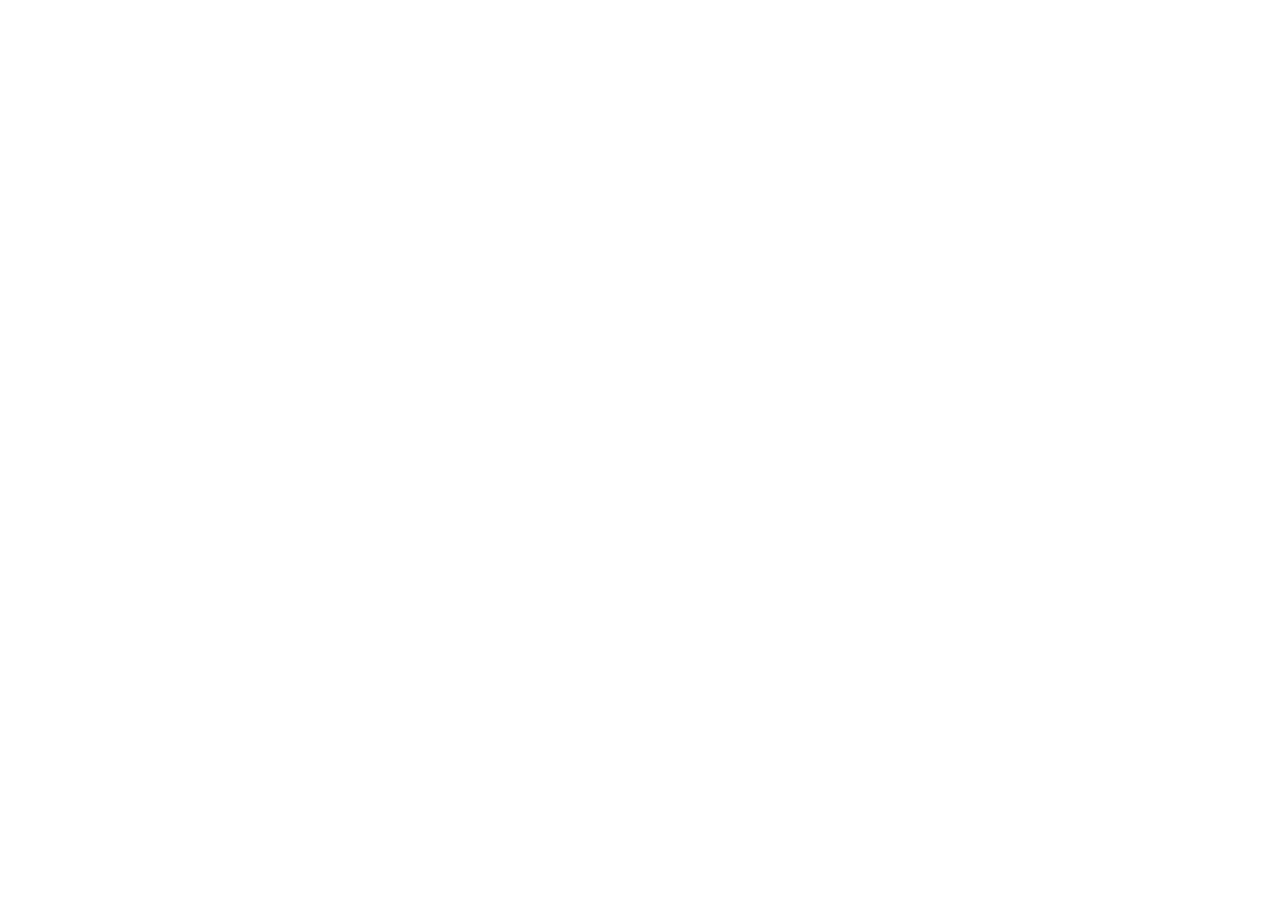
==== index.html @ eba401ea "Files set up and linked, favicon brought in. VT323 font set up." ====
<!DOCTYPE html>
<html lang="en">
<head>
  <meta charset="UTF-8">
  <meta name="viewport" content="width=device-width, initial-scale=1.0">
  <link rel="icon" href="./images/TheFavicon.png">
  <link rel="stylesheet" href="./css/main.css">
  <title>The Universe</title>
</head>
<body>
  
  <script src="./js/main.js"></script>
</body>
</html>
---- css/main.css ----
@import url('https://fonts.googleapis.com/css2?family=VT323&display=swap');

* {
  font-family: 'VT323', monospace;
}
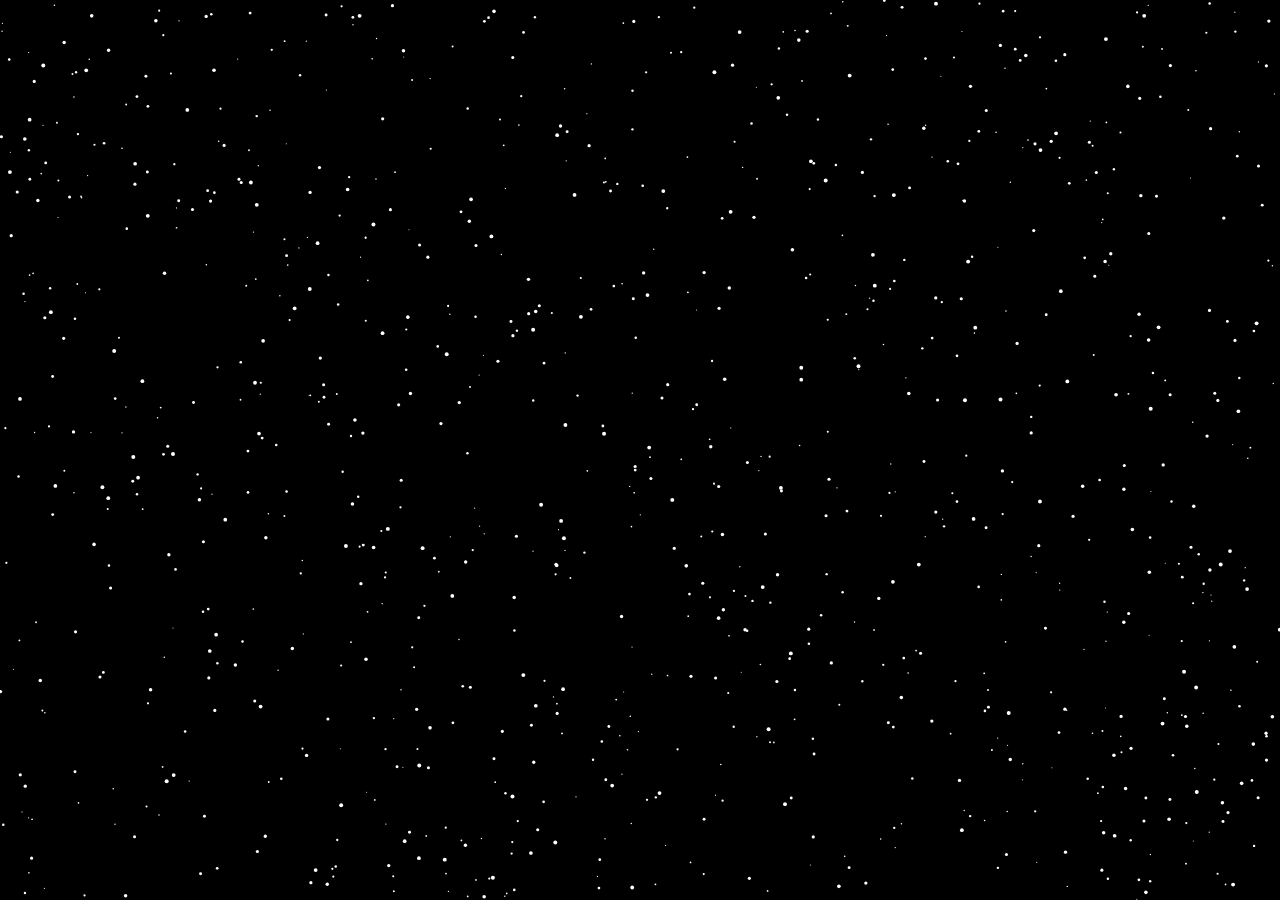
==== commit 3c9d6f0d: "Small update." ====
--- a/index.html
+++ b/index.html
@@ -5,10 +5,10 @@
   <meta name="viewport" content="width=device-width, initial-scale=1.0">
   <link rel="icon" href="./images/TheFavicon.png">
   <link rel="stylesheet" href="./css/main.css">
-  <title>The Universe</title>
+  <title>Starfield</title>
 </head>
 <body>
-  
-  <script src="./js/main.js"></script>
+  <canvas id="starfield" class="starfield"></canvas>
+  <script src="./js/main.js" type="module"></script>
 </body>
 </html>
--- a/css/main.css
+++ b/css/main.css
@@ -2,4 +2,37 @@
 
 * {
   font-family: 'VT323', monospace;
-}+}
+
+:root {
+  --dark: #000;
+  --light: #fffdfa;
+  --gold: #ffd700;
+}
+
+body {
+  margin: 0;
+  overflow: hidden;
+  background-color: var(--dark);
+}
+
+.starfield {
+  position: absolute;
+  top: 0;
+  left: 0;
+  z-index: 0;
+}
+
+.indicator {
+  position: absolute;
+  z-index: 1000;
+  background: rgba(0, 0, 0, 0.8);
+  border: 1px solid var(--gold);
+  color: var(--light);
+  padding: 6px 10px;
+  border-radius: 4px;
+  pointer-events: none;
+  white-space: pre;
+  display: none;
+}
+
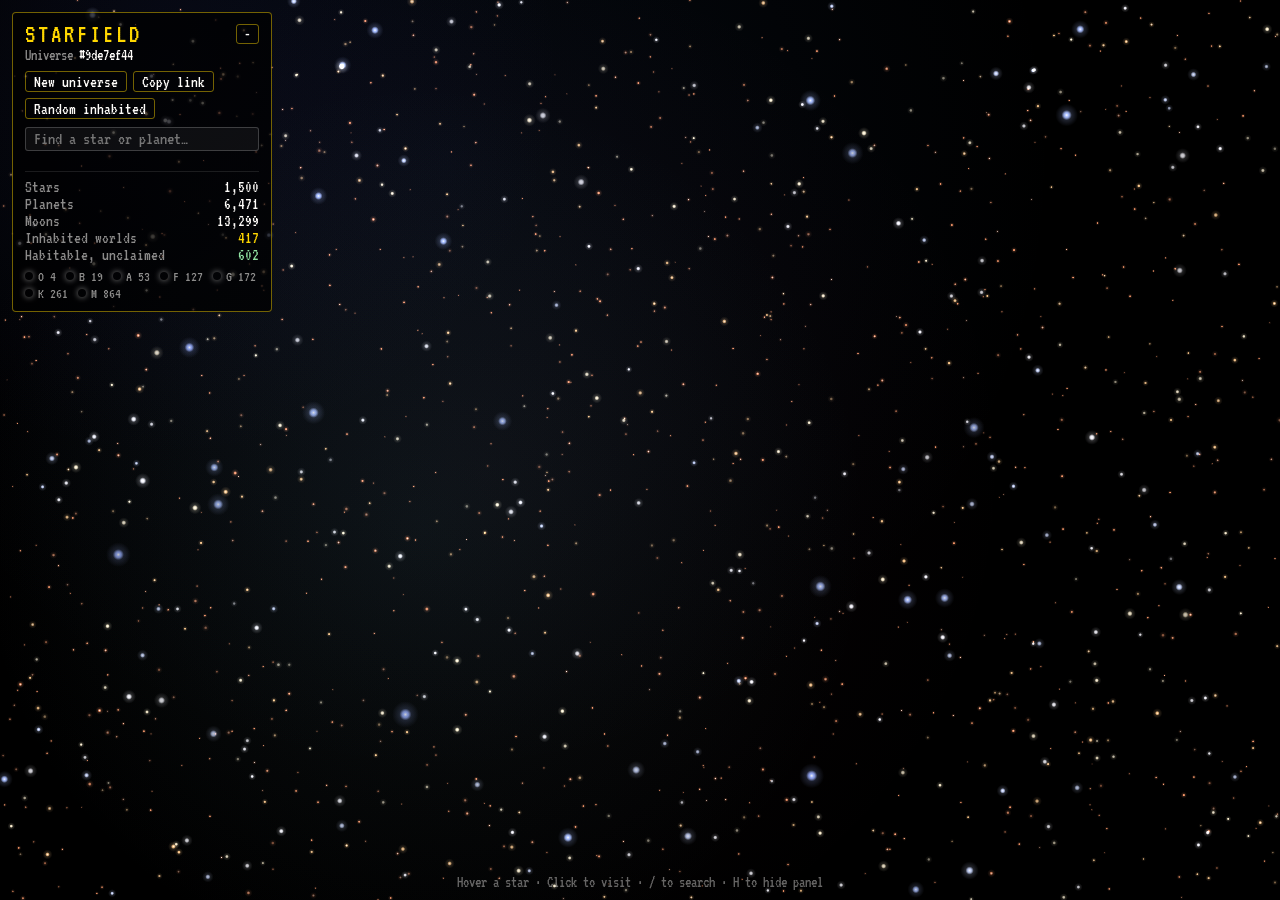
==== commit 22866eb7: "Project updated with better UI and solar system animation." ====
--- a/index.html
+++ b/index.html
@@ -4,11 +4,18 @@
   <meta charset="UTF-8">
   <meta name="viewport" content="width=device-width, initial-scale=1.0">
   <link rel="icon" href="./images/TheFavicon.png">
+  <link rel="preconnect" href="https://fonts.googleapis.com">
+  <link rel="preconnect" href="https://fonts.gstatic.com" crossorigin>
+  <link rel="stylesheet" href="https://fonts.googleapis.com/css2?family=VT323&display=swap">
   <link rel="stylesheet" href="./css/main.css">
   <title>Starfield</title>
 </head>
 <body>
   <canvas id="starfield" class="starfield"></canvas>
+  <canvas id="system" class="system"></canvas>
+  <aside id="hud" class="hud"></aside>
+  <aside id="system-panel" class="system-panel"></aside>
+  <div id="hint" class="hint">Hover a star · Click to visit · / to search · H to hide panel</div>
   <script src="./js/main.js" type="module"></script>
 </body>
-</html>+</html>
--- a/css/main.css
+++ b/css/main.css
@@ -1,38 +1,346 @@
-@import url('https://fonts.googleapis.com/css2?family=VT323&display=swap');
-
-* {
-  font-family: 'VT323', monospace;
-}
-
 :root {
   --dark: #000;
   --light: #fffdfa;
+  --muted: rgba(255, 253, 250, 0.55);
   --gold: #ffd700;
+  --gold-dim: rgba(255, 215, 0, 0.45);
+  --green: #8fe0a0;
+  --panel: rgba(0, 0, 0, 0.72);
+}
+
+* {
+  box-sizing: border-box;
+}
+
+html,
+body,
+button,
+input {
+  font-family: "VT323", monospace;
 }
 
 body {
   margin: 0;
   overflow: hidden;
   background-color: var(--dark);
-}
-
-.starfield {
+  color: var(--light);
+  font-size: 18px;
+}
+
+canvas {
   position: absolute;
   top: 0;
   left: 0;
+  display: block;
+}
+
+.starfield {
   z-index: 0;
 }
+.system {
+  z-index: 10;
+  display: none;
+}
+
+button {
+  background: transparent;
+  border: 1px solid var(--gold-dim);
+  color: var(--light);
+  padding: 1px 8px;
+  border-radius: 3px;
+  font-size: 17px;
+  cursor: pointer;
+}
+
+button:hover {
+  background: rgba(255, 215, 0, 0.12);
+  border-color: var(--gold);
+  color: var(--gold);
+}
+
+.dim {
+  color: var(--muted);
+}
+.gold,
+.inhabited {
+  color: var(--gold);
+}
+.green,
+.habitable {
+  color: var(--green);
+}
+
+.class-dot {
+  display: inline-block;
+  width: 8px;
+  height: 8px;
+  border-radius: 50%;
+  margin-right: 5px;
+  vertical-align: 1px;
+  box-shadow: 0 0 6px currentColor;
+}
+
+.tag {
+  margin-left: 5px;
+  padding: 0 4px;
+  border-radius: 2px;
+  font-size: 15px;
+}
+
+.tag.inhabited {
+  color: #000;
+  background: var(--gold);
+}
+.tag.habitable {
+  color: #000;
+  background: var(--green);
+}
+.tag.dim {
+  border: 1px solid rgba(255, 255, 255, 0.2);
+}
+
+/* ---------- HUD ---------- */
+
+.hud {
+  position: absolute;
+  top: 12px;
+  left: 12px;
+  z-index: 20;
+  width: 260px;
+  padding: 8px 12px 10px;
+  background: var(--panel);
+  border: 1px solid var(--gold-dim);
+  border-radius: 4px;
+}
+
+.hud.collapsed {
+  width: auto;
+  padding-bottom: 8px;
+}
+.hud.collapsed .hud-body {
+  display: none;
+}
+
+.hud-head {
+  display: flex;
+  justify-content: space-between;
+  align-items: center;
+  gap: 12px;
+}
+
+.hud-title {
+  color: var(--gold);
+  font-size: 26px;
+  letter-spacing: 3px;
+}
+
+.hud-toggle {
+  padding: 0 7px;
+  line-height: 1.1;
+}
+
+.hud-seed {
+  color: var(--muted);
+  font-size: 16px;
+}
+.hud-seed span {
+  color: var(--light);
+}
+
+.hud-buttons {
+  display: flex;
+  flex-wrap: wrap;
+  gap: 6px;
+  margin: 8px 0;
+}
+
+.hud-search input {
+  width: 100%;
+  background: rgba(255, 255, 255, 0.05);
+  border: 1px solid rgba(255, 255, 255, 0.2);
+  border-radius: 3px;
+  color: var(--light);
+  font-size: 18px;
+  padding: 2px 8px;
+  outline: none;
+}
+
+.hud-search input:focus {
+  border-color: var(--gold);
+}
+
+.hud-msg {
+  min-height: 18px;
+  margin-top: 2px;
+  color: var(--muted);
+  font-size: 16px;
+}
+
+.hud-stats {
+  display: grid;
+  grid-template-columns: 1fr auto;
+  column-gap: 12px;
+  padding-top: 6px;
+  border-top: 1px solid rgba(255, 255, 255, 0.1);
+  font-size: 17px;
+}
+
+.hud-stats > span {
+  color: var(--muted);
+}
+.hud-stats b {
+  font-weight: normal;
+  text-align: right;
+}
+
+.hud-classes {
+  grid-column: 1 / -1;
+  display: flex;
+  flex-wrap: wrap;
+  gap: 2px 10px;
+  margin-top: 6px;
+  color: var(--muted);
+  font-size: 15px;
+}
+
+.hint {
+  position: absolute;
+  bottom: 10px;
+  left: 50%;
+  transform: translateX(-50%);
+  z-index: 20;
+  color: rgba(255, 253, 250, 0.4);
+  font-size: 16px;
+  white-space: nowrap;
+  pointer-events: none;
+}
+
+/* ---------- tooltip ---------- */
 
 .indicator {
+  position: fixed;
+  z-index: 1000;
+  display: none;
+  max-width: 360px;
+  padding: 6px 10px;
+  background: rgba(0, 0, 0, 0.85);
+  border: 1px solid var(--gold);
+  border-radius: 4px;
+  color: var(--light);
+  font-size: 17px;
+  line-height: 1.15;
+  pointer-events: none;
+}
+
+.indicator > div {
+  white-space: nowrap;
+}
+.tt-title {
+  color: var(--gold);
+  font-size: 22px;
+}
+.tt-sub {
+  color: var(--muted);
+  margin-bottom: 3px;
+}
+.tt-foot {
+  margin-top: 4px;
+  color: var(--gold-dim);
+}
+.tt-moons {
+  margin-top: 3px;
+  padding-top: 3px;
+  border-top: 1px solid rgba(255, 255, 255, 0.1);
+}
+
+/* ---------- system panel ---------- */
+
+.system-panel {
   position: absolute;
-  z-index: 1000;
-  background: rgba(0, 0, 0, 0.8);
-  border: 1px solid var(--gold);
-  color: var(--light);
-  padding: 6px 10px;
+  top: 12px;
+  right: 12px;
+  bottom: 12px;
+  z-index: 20;
+  display: none;
+  width: 310px;
+  padding: 10px 12px;
+  overflow-y: auto;
+  background: var(--panel);
+  border: 1px solid var(--gold-dim);
   border-radius: 4px;
-  pointer-events: none;
-  white-space: pre;
-  display: none;
-}
-
+}
+
+.sp-title {
+  color: var(--gold);
+  font-size: 32px;
+  letter-spacing: 1px;
+}
+.sp-sub {
+  font-size: 17px;
+}
+.sp-controls {
+  display: flex;
+  gap: 6px;
+  margin: 10px 0 8px;
+}
+.sp-zone {
+  color: var(--green);
+  opacity: 0.8;
+  font-size: 16px;
+  margin-bottom: 6px;
+}
+
+.sp-planets {
+  list-style: none;
+  margin: 0;
+  padding: 0;
+}
+
+.sp-planets li {
+  padding: 5px 8px;
+  border-left: 2px solid transparent;
+  border-radius: 2px;
+  cursor: pointer;
+}
+
+.sp-planets li.active {
+  background: rgba(255, 215, 0, 0.08);
+  border-left-color: var(--gold);
+}
+
+.sp-planets li.empty {
+  cursor: default;
+}
+.sp-name {
+  font-size: 21px;
+  color: var(--light);
+}
+li.inhabited .sp-name {
+  color: var(--gold);
+}
+li.habitable .sp-name {
+  color: var(--green);
+}
+.sp-meta,
+.sp-moons {
+  color: var(--muted);
+  font-size: 16px;
+}
+.sp-hint {
+  margin-top: 10px;
+  color: var(--muted);
+  font-size: 15px;
+}
+
+@media (max-width: 899px) {
+  .system-panel {
+    left: 12px;
+    bottom: auto;
+    width: auto;
+  }
+  .sp-planets,
+  .sp-zone,
+  .sp-hint {
+    display: none;
+  }
+}
